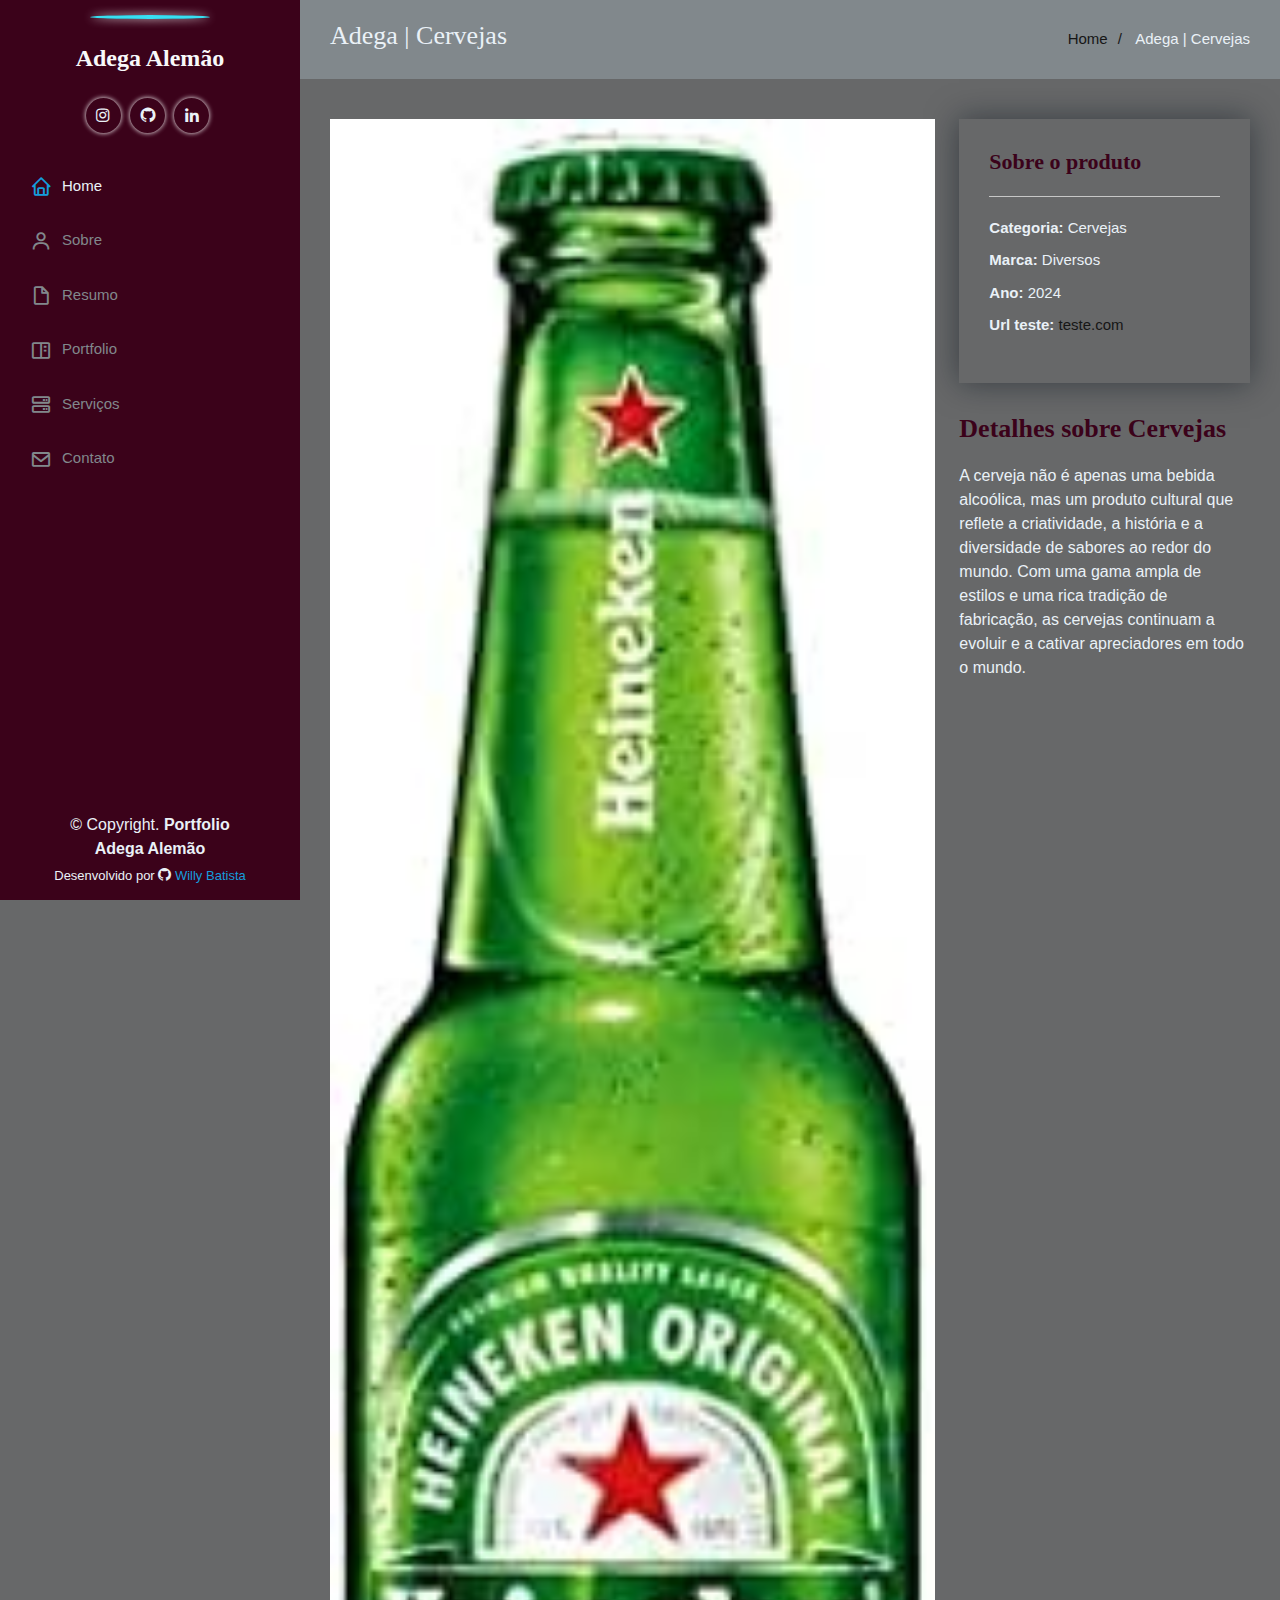
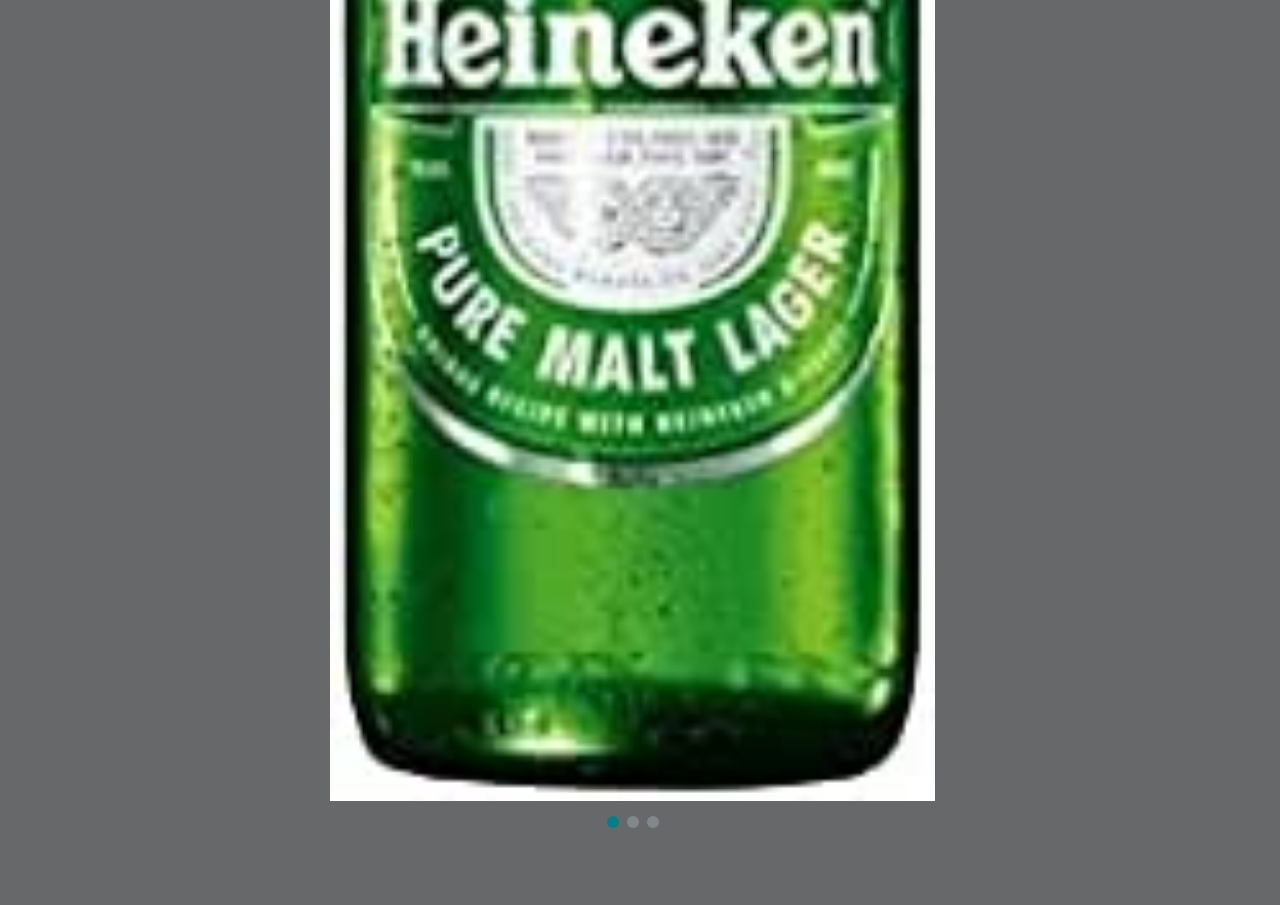
==== CERVEJAS.html @ b180403f "+3" ====
<!DOCTYPE html>
<html lang="pt-br">

<head>
    <meta charset="UTF-8">
    <meta name="viewport" content="width=device-width, initial-scale=1.0">
    <title> Cervejas </title>
    <!--meta-->
    <meta name="viewport" content="width=device-width, initial-scale=1.0">
    <!-- meta -->
    <meta name="author" content="Willy Batista">
    <meta name="robots" content="index, follow">
    <meta name="description" content="Alemão, Adega de bebida e afins">
    <meta name="keywords"
        content="Alemão, Adega, Bebidas, Carvão, Vodkas, Aguá, Essencias, Whiskys, Suco, Refrigerantes, Licor 43, loja Cervejas, Heineken">
    <!--favicon-->




    <!--css bootstrap-->
    <link rel="stylesheet" href="bootstrap/aos/aos.css">
    <link rel="stylesheet" href="bootstrap/bootstrap/css/bootstrap.min.css">
    <link rel="stylesheet" href="bootstrap/bootstrap-icons/bootstrap-icons.css">
    <link rel="stylesheet" href="bootstrap/boxicons/css/boxicons.min.css">
    <link rel="stylesheet" href="bootstrap/glightbox/css/glightbox.min.css">
    <link rel="stylesheet" href="bootstrap/swiper/swiper-bundle.min.css">

    <!--css principal-->
    <link rel="stylesheet" href="css/style.css">

</head>

<body>

    <!--botao para alternar menu mobile-->
    <i class="bi bi-list mobile-nav-toggle d-xl-none"> </i>

    <!--cabeçalho-->
    <header id="header">
        <div class="d-flex flex-column">

            <div class="perfil">
                <img class="img-fluid rounded-circle" src="img/portfolio/adega.jpg" alt="">

                <h1 class="text-light"> Adega Alemão </h1>

                <div class="social-links mt-3 text-center"> <!--Redes Sociais-->

                    <a href="https://www.instagram.com/alemaobatista?igsh=MTdrNXM0d3ZsYjJkcw%3D%3D&utm_source=qr"
                        class="instagram" target="_blank">
                        <i class="bx bxl-instagram"> </i>
                    </a>


                    <a href="https://github.com/Willy9215" class="github" target="_blank">
                        <i class="bx bxl-github"> </i>
                    </a>

                    <a href="https://www.linkedin.com/in/willy-batista-a57403a0?utm_source=share&utm_campaign=share_via&utm_content=profile&utm_medium=ios_app"
                        class="linkedin" target="_blank">
                        <i class="bx bxl-linkedin"> </i>
                    </a>


                </div>

            </div>

            <nav id="navbar" class="nav-menu navbar">
                <ul>

                    <li>
                        <a href="index.html" class="nav-link scrollto active">
                            <i class="bx bx-home"> </i>

                            <span> Home </span>

                        </a>

                    </li>

                    <li>
                        <a href="index.html" class="nav-link scrollto ">
                            <i class="bx bx-user"> </i>

                            <span> Sobre </span>

                        </a>

                    </li>

                    <li>
                        <a href="index.html" class="nav-link scrollto">
                            <i class="bx bx-file-blank"> </i>

                            <span> Resumo </span>

                        </a>

                    </li>

                    <li>
                        <a href="index.html" class="nav-link scrollto">
                            <i class="bx bx-book-content"> </i>

                            <span> Portfolio </span>

                        </a>

                    </li>

                    <li>
                        <a href="index.html" class="nav-link scrollto">
                            <i class="bx bx-server"> </i>

                            <span> Serviços </span>

                        </a>

                    </li>

                    <li>
                        <a href="index.html" class="nav-link scrollto">
                            <i class="bx bx-envelope"> </i>

                            <span> Contato </span>

                        </a>

                    </li>

                </ul>

            </nav>

        </div>

    </header> <!--fim header-->

    <main id="main">

        <section id="breadcrumbs" class="breadcrumbs">
            <div class="container">

                <div class="d-flex justify-content-between align-items-center">
                    <h2> Adega | Cervejas </h2>
                    <ol>
                        <li>
                            <a href="index.html"> Home </a>
                        </li>
                        <li> Adega | Cervejas </li>
                    </ol>
                </div>

            </div>
        </section> <!-- fim breadcrumbs -->

        <section id="portfolio-detalhes" class="portfolio-detalhes">
            <div class="container">

                <div class="row gy-4">
                    <div class="col-lg-8">
                        <div class="detalhes-slider swiper">

                            <div class="swiper-wrapper align-items-center">
                                <div class="swiper-slide">
                                    <img src="img/portfolio/heineken.jpg" alt="">
                                </div>

                                <div class="swiper-slide">
                                    <img src="img/portfolio/colorado.jpg" alt="">
                                </div>

                                <div class="swiper-slide">
                                    <img src="img/portfolio/patagonia.jpg" alt="">
                                </div>
                            </div> <!-- FIM swiper-wrapper -->
                            <div class="swiper-pagination"></div>
                        </div> <!-- FIM portfolio-detalhes swiper -->
                    </div> <!-- fim col-lg-8 -->

                    <aside class="col-lg-4"> <!-- conteudo ao lado -->

                        <div class="portfolio-info">

                            <h3> Sobre o produto </h3>
                            <ul>
                                <li><strong>Categoria:</strong> Cervejas </li>
                                <li><strong>Marca:</strong> Diversos </li>
                                <li><strong>Ano:</strong> 2024 </li>
                                <li><strong> Url teste:</strong><a href="#" target="_blank"> teste.com</a> </li>
                            </ul>

                        </div> <!-- fim portfolio info -->

                        <div class="portfolio-description">
                            <h2> Detalhes sobre Cervejas </h2>
                            <p> A cerveja não é apenas uma bebida alcoólica, mas um produto cultural que reflete a criatividade,
                                 a história e a diversidade de sabores ao redor do mundo.
                                  Com uma gama ampla de estilos e uma rica tradição de fabricação,
                                   as cervejas continuam a evoluir e a cativar apreciadores em todo o mundo.
                                 </p>
                        </div>

                    </aside>
                </div> <!-- fim row gy-4 -->
            </div>
        </section>
    </main> <!-- fim conteudo Principal -->

   
    <!--rodapé-->

     <!-- roda pe -->
    <footer id="footer">
        <div class="container">
            <div class="copyright">
                &copy; Copyright. <strong><span> Portfolio Adega Alemão </span></strong>
            </div>
            <div class="creditos">
                Desenvolvido por <i class="bi bi-github"></i>
                <a href="https://github.com/Willy9215" target="_blank"> Willy Batista </a>
            </div>
        </div>
    </footer>

    <a class="back-to-top d-flex align-items-center justify-content-center" href="#">

        <i class="bi bi-arrow-up-short"> </i>



    </a>





    <!--JS Bootstrap-->
    <script src="bootstrap/aos/aos.js">  </script>
    <script src="bootstrap/bootstrap/js/bootstrap.bundle.min.js"> </script>
    <script src="bootstrap/glightbox/js/glightbox.min.js"> </script>
    <script src="bootstrap/isotope-layout/isotope.pkgd.min.js"> </script>
    <script src="bootstrap/purecounter/purecounter_vanilla.js"> </script>
    <script src="bootstrap/swiper/swiper-bundle.min.js"> </script>
    <script src="bootstrap/typed.js/typed.umd.js"> </script>
    <script src="bootstrap/waypoints/noframework.waypoints.js"> </script>

    <!--JS principal-->

    <script src="js/main.js"> </script>



</body>

</html>
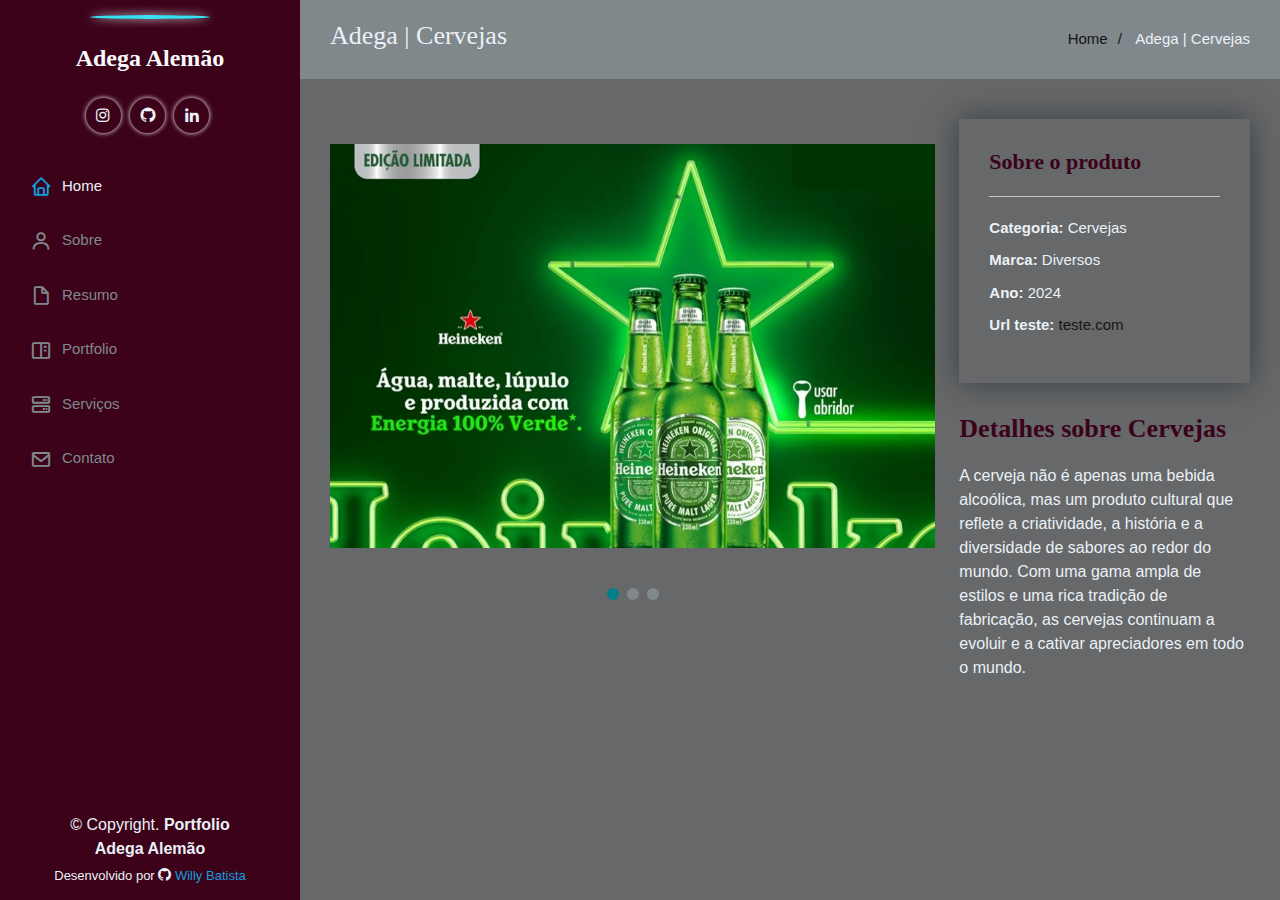
==== commit fc5b2e41: "upup" ====
--- a/CERVEJAS.html
+++ b/CERVEJAS.html
@@ -165,15 +165,15 @@
 
                             <div class="swiper-wrapper align-items-center">
                                 <div class="swiper-slide">
-                                    <img src="img/portfolio/heineken.jpg" alt="">
+                                    <img src="img/portfolio/cervejaheineken.webp" alt="">
                                 </div>
 
                                 <div class="swiper-slide">
-                                    <img src="img/portfolio/colorado.jpg" alt="">
+                                    <img src="img/portfolio/cervejacolorado.webp" alt="">
                                 </div>
 
                                 <div class="swiper-slide">
-                                    <img src="img/portfolio/patagonia.jpg" alt="">
+                                    <img src="img/portfolio/cervejapatagonia.jpg" alt="">
                                 </div>
                             </div> <!-- FIM swiper-wrapper -->
                             <div class="swiper-pagination"></div>
